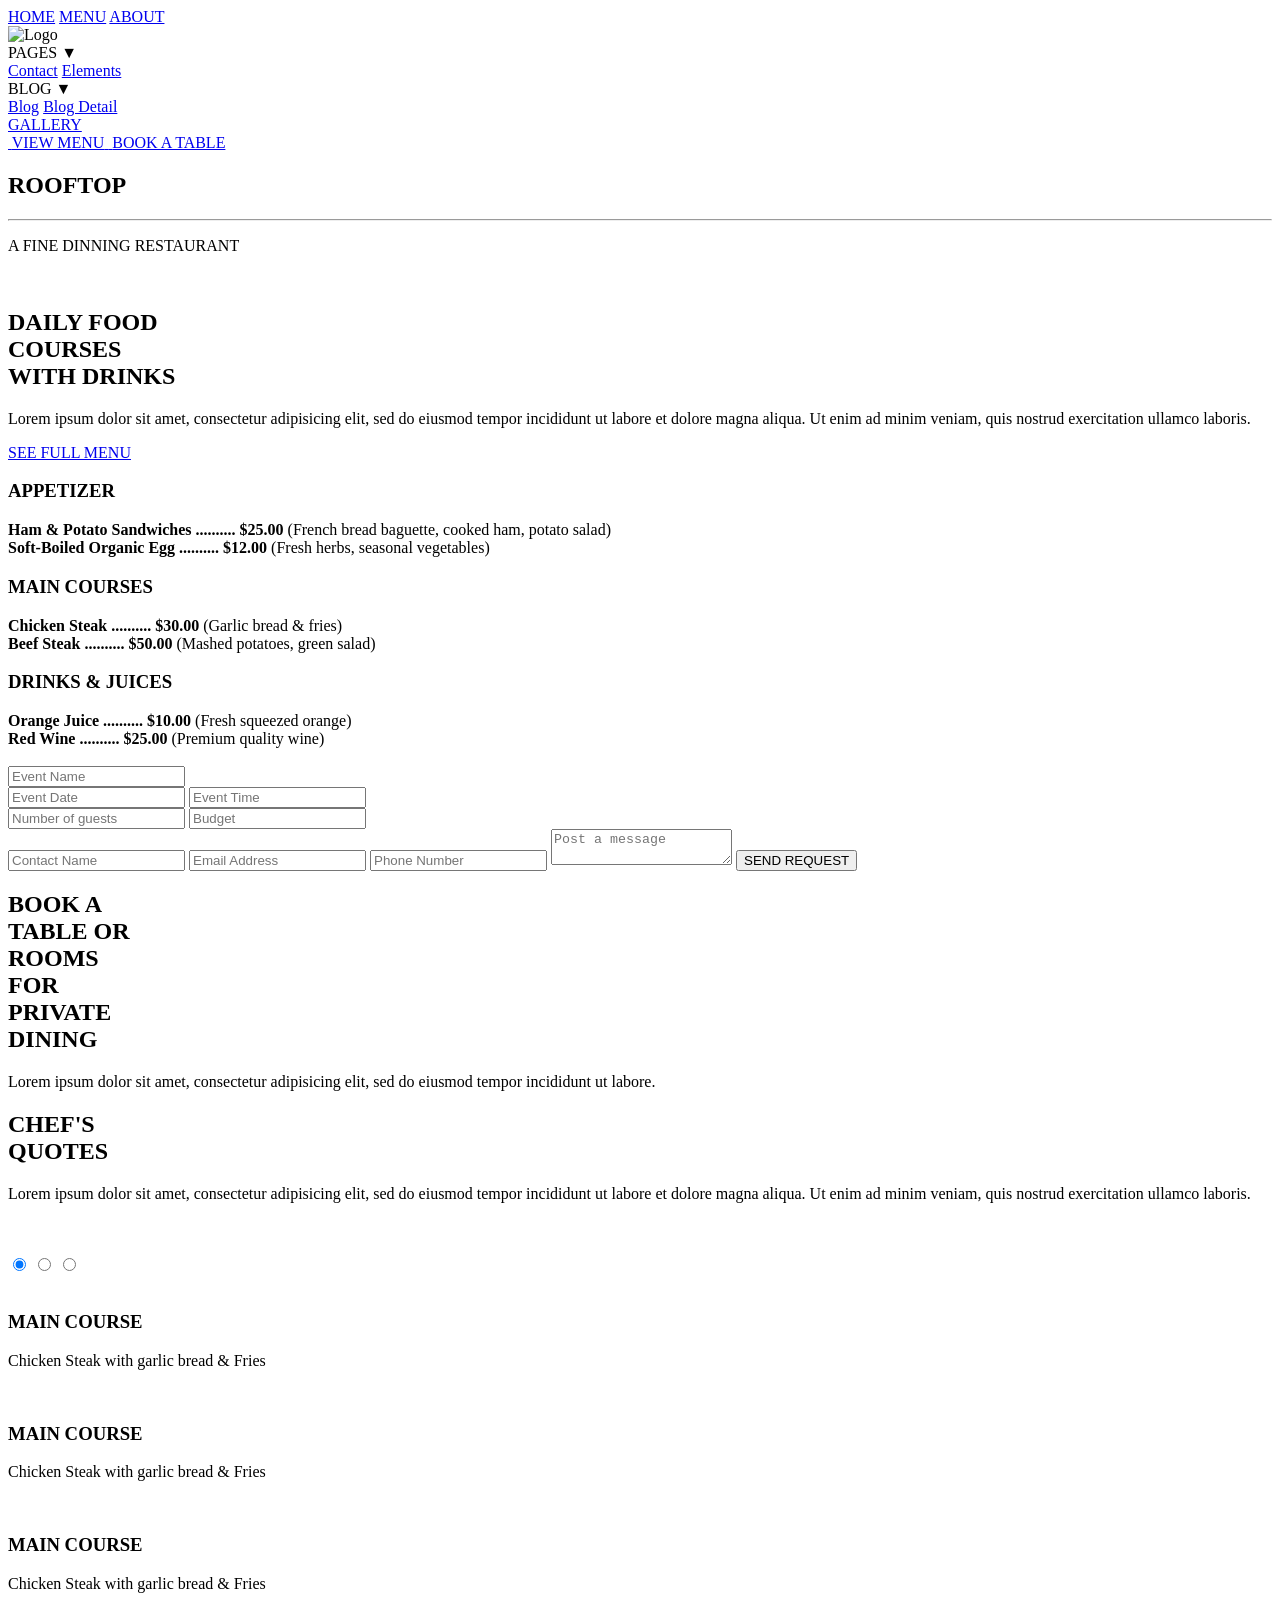
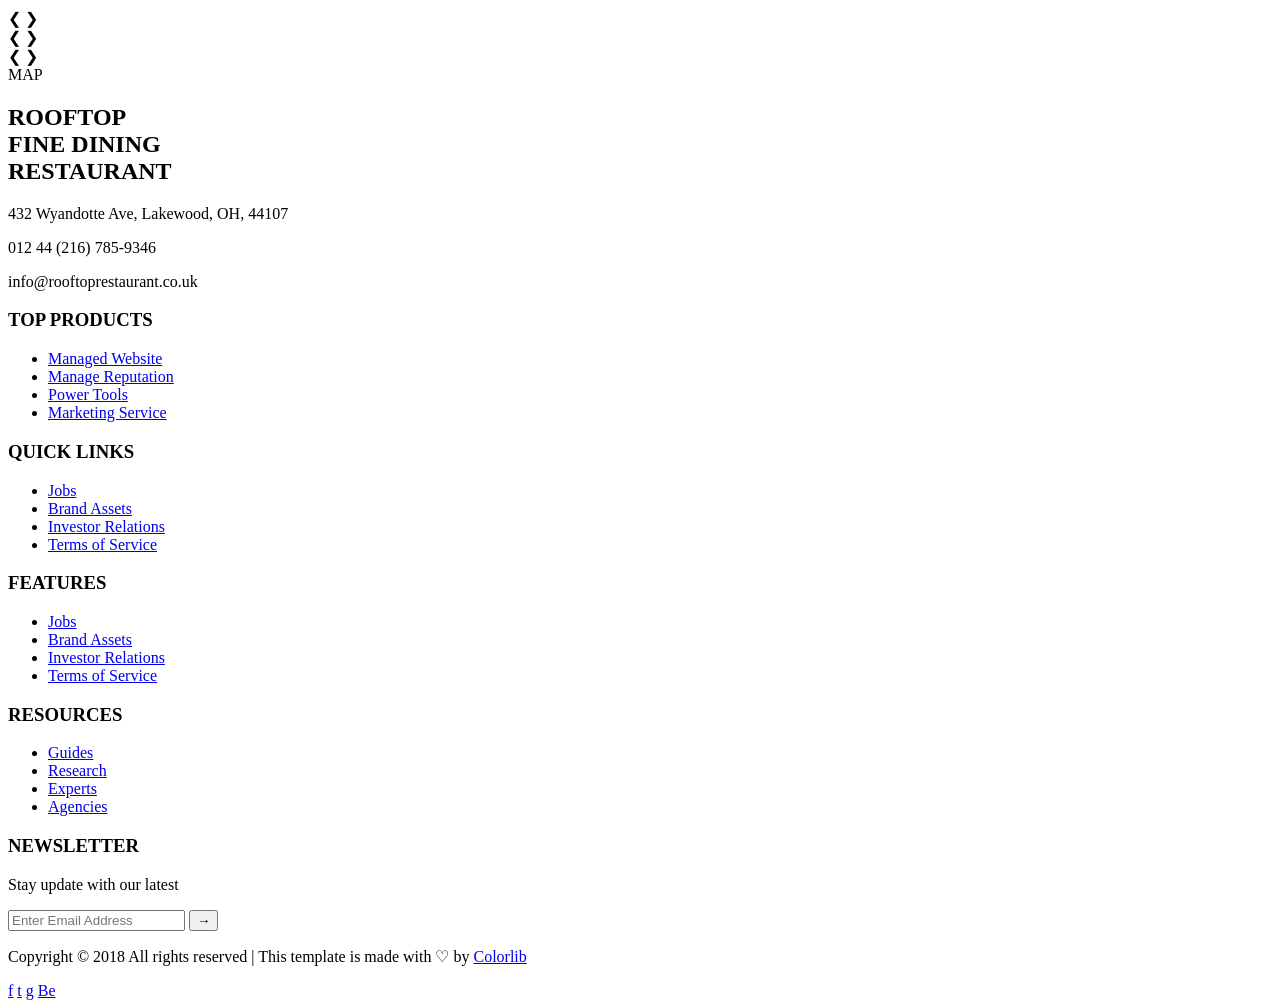
==== index.html @ 0f48161c "Add files via upload" ====
<!DOCTYPE html>
<html lang="pt-br">
<head>
  <meta charset="UTF-8">
  <meta name="viewport" content="width=device-width, initial-scale=1.0">
  <title>Rooftop</title>
  <link rel="stylesheet" href="css/style.css">
</head>

<body>

<header>
  <nav class="navbar">

    <a href="index.html" class="active">HOME</a>
    <a href="menu.html">MENU</a>
    <a href="about.html">ABOUT</a>

    <div class="logo-box">
      <img src="https://preview.colorlib.com/theme/rooftop/img/logo.png" alt="Logo">
    </div>

    <div class="dropdown">
      <a class="dropbtn">PAGES <span class="arrow">▼</span></a>
      <div class="dropdown-content">
        <a href="#">Contact</a>
        <a href="#">Elements</a>
      </div>
    </div>

    <div class="dropdown">
      <a class="dropbtn">BLOG <span class="arrow">▼</span></a>
      <div class="dropdown-content">
        <a href="blog.html">Blog</a>
        <a href="#">Blog Detail</a>
      </div>
    </div>

    <a href="gallery.html">GALLERY</a>

  </nav>
</header>

<!-- BOTÕES LATERAIS -->
<a href="menu.html" class="side-btn left-btn">
  <img src="https://preview.colorlib.com/theme/rooftop/img/view-menu-bg.png" alt="">
  <span>VIEW MENU</span>
</a>

<a href="#book" class="side-btn right-btn">
  <img src="https://preview.colorlib.com/theme/rooftop/img/book-table-bg.png" alt="">
  <span>BOOK A TABLE</span>
</a>

<!-- HERO -->
<section class="hero">
  <h1>ROOFTOP</h1>
  <hr>
  <p>A FINE DINNING RESTAURANT</p>

  <a href="#daily" class="go-down">
    <img src="https://preview.colorlib.com/theme/rooftop/img/go-down.png" alt="">
  </a>
</section>

<!-- DAILY FOOD -->
<section class="split" id="daily">

  <div class="left-side">
    <h2 class="big-title">DAILY FOOD<br>COURSES<br>WITH DRINKS</h2>

    <p class="paragraph">
      Lorem ipsum dolor sit amet, consectetur adipisicing elit,
      sed do eiusmod tempor incididunt ut labore et dolore magna aliqua.
      Ut enim ad minim veniam, quis nostrud exercitation ullamco laboris.
    </p>

    <a href="menu.html" class="btn">SEE FULL MENU</a>
  </div>

  <div class="right-side">

    <div class="menu-block">
      <h3>APPETIZER</h3>

      <div class="menu-item">
        <strong>Ham & Potato Sandwiches .......... $25.00</strong>
        <span>(French bread baguette, cooked ham, potato salad)</span>
      </div>

      <div class="menu-item">
        <strong>Soft-Boiled Organic Egg .......... $12.00</strong>
        <span>(Fresh herbs, seasonal vegetables)</span>
      </div>
    </div>

    <div class="menu-block">
      <h3>MAIN COURSES</h3>

      <div class="menu-item">
        <strong>Chicken Steak .......... $30.00</strong>
        <span>(Garlic bread & fries)</span>
      </div>

      <div class="menu-item">
        <strong>Beef Steak .......... $50.00</strong>
        <span>(Mashed potatoes, green salad)</span>
      </div>
    </div>

    <div class="menu-block">
      <h3>DRINKS & JUICES</h3>

      <div class="menu-item">
        <strong>Orange Juice .......... $10.00</strong>
        <span>(Fresh squeezed orange)</span>
      </div>

      <div class="menu-item">
        <strong>Red Wine .......... $25.00</strong>
        <span>(Premium quality wine)</span>
      </div>
    </div>

  </div>
</section>

<!-- GALLERY -->
<section class="gallery-section">
  <div class="gallery-grid">
    <img src="https://preview.colorlib.com/theme/rooftop/img/gallery/g1.jpg" alt="">
    <img src="https://preview.colorlib.com/theme/rooftop/img/gallery/g2.jpg" alt="">
    <img src="https://preview.colorlib.com/theme/rooftop/img/gallery/g3.jpg" alt="">
    <img src="https://preview.colorlib.com/theme/rooftop/img/gallery/g4.jpg" alt="">
  </div>
</section>

<!-- BOOK TABLE -->
<section class="split" id="book">

  <div class="right-side">
    <form class="booking-form">

      <input type="text" placeholder="Event Name">

      <div class="two-inputs">
        <input type="text" placeholder="Event Date">
        <input type="text" placeholder="Event Time">
      </div>

      <div class="two-inputs">
        <input type="text" placeholder="Number of guests">
        <input type="text" placeholder="Budget">
      </div>

      <input type="text" placeholder="Contact Name">
      <input type="email" placeholder="Email Address">
      <input type="text" placeholder="Phone Number">

      <textarea placeholder="Post a message"></textarea>

      <button type="submit">SEND REQUEST</button>

    </form>
  </div>

  <div class="left-side">
    <h2 class="big-title">BOOK A<br>TABLE OR<br>ROOMS<br>FOR<br>PRIVATE<br>DINING</h2>

    <p class="paragraph">
      Lorem ipsum dolor sit amet, consectetur adipisicing elit, sed do eiusmod tempor incididunt ut labore.
    </p>
  </div>

</section>

<!-- CHEF QUOTES -->
<section class="chef-quotes">

  <div class="quotes-left">
    <h2 class="big-title">CHEF'S<br>QUOTES</h2>

    <p class="paragraph">
      Lorem ipsum dolor sit amet, consectetur adipisicing elit,
      sed do eiusmod tempor incididunt ut labore et dolore magna aliqua.
      Ut enim ad minim veniam, quis nostrud exercitation ullamco laboris.
    </p>

    <img class="signature" src="https://preview.colorlib.com/theme/rooftop/img/signature.png" alt="">
  </div>

  <div class="quotes-right">
    <img src="https://preview.colorlib.com/theme/rooftop/img/chefs-quotes.jpg" alt="">
  </div>

</section>

<!-- CAROUSEL -->
<section class="carousel-section">

  <input type="radio" name="slider" id="slide1" checked>
  <input type="radio" name="slider" id="slide2">
  <input type="radio" name="slider" id="slide3">

  <div class="carousel-wrapper">

    <div class="slides">

      <div class="slide">
        <img src="https://preview.colorlib.com/theme/rooftop/img/slider/slider1.jpg" alt="">
        <div class="slide-text">
          <h3>MAIN COURSE</h3>
          <p>Chicken Steak with garlic bread & Fries</p>
        </div>
      </div>

      <div class="slide">
        <img src="https://preview.colorlib.com/theme/rooftop/img/slider/slider2.jpg" alt="">
        <div class="slide-text">
          <h3>MAIN COURSE</h3>
          <p>Chicken Steak with garlic bread & Fries</p>
        </div>
      </div>

      <div class="slide">
        <img src="https://preview.colorlib.com/theme/rooftop/img/slider/slider3.jpg" alt="">
        <div class="slide-text">
          <h3>MAIN COURSE</h3>
          <p>Chicken Steak with garlic bread & Fries</p>
        </div>
      </div>

    </div>

    <div class="carousel-arrows">

      <div class="arrows arrow1">
        <label for="slide3" class="prev">&#10094;</label>
        <label for="slide2" class="next">&#10095;</label>
      </div>

      <div class="arrows arrow2">
        <label for="slide1" class="prev">&#10094;</label>
        <label for="slide3" class="next">&#10095;</label>
      </div>

      <div class="arrows arrow3">
        <label for="slide2" class="prev">&#10094;</label>
        <label for="slide1" class="next">&#10095;</label>
      </div>

    </div>

  </div>
</section>

<!-- CONTACT -->
<section class="contact-area">

  <div class="map-box">
    MAP
  </div>

  <div class="contact-info">
    <h2>ROOFTOP<br>FINE DINING<br>RESTAURANT</h2>

    <p>432 Wyandotte Ave, Lakewood, OH, 44107</p>
    <p>012 44 (216) 785-9346</p>
    <p>info@rooftoprestaurant.co.uk</p>
  </div>

</section>

<!-- FOOTER ORIGINAL -->
<footer class="footer">
  <div class="footer-container">

    <div class="footer-col">
      <h3>TOP PRODUCTS</h3>
      <ul>
        <li><a href="#">Managed Website</a></li>
        <li><a href="#">Manage Reputation</a></li>
        <li><a href="#">Power Tools</a></li>
        <li><a href="#">Marketing Service</a></li>
      </ul>
    </div>

    <div class="footer-col">
      <h3>QUICK LINKS</h3>
      <ul>
        <li><a href="#">Jobs</a></li>
        <li><a href="#">Brand Assets</a></li>
        <li><a href="#">Investor Relations</a></li>
        <li><a href="#">Terms of Service</a></li>
      </ul>
    </div>

    <div class="footer-col">
      <h3>FEATURES</h3>
      <ul>
        <li><a href="#">Jobs</a></li>
        <li><a href="#">Brand Assets</a></li>
        <li><a href="#">Investor Relations</a></li>
        <li><a href="#">Terms of Service</a></li>
      </ul>
    </div>

    <div class="footer-col">
      <h3>RESOURCES</h3>
      <ul>
        <li><a href="#">Guides</a></li>
        <li><a href="#">Research</a></li>
        <li><a href="#">Experts</a></li>
        <li><a href="#">Agencies</a></li>
      </ul>
    </div>

    <div class="footer-col newsletter">
      <h3>NEWSLETTER</h3>
      <p>Stay update with our latest</p>

      <form class="newsletter-form">
        <input type="email" placeholder="Enter Email Address">
        <button type="submit">→</button>
      </form>
    </div>

  </div>

  <div class="footer-bottom">
    <p>
      Copyright © 2018 All rights reserved | This template is made with ♡ by
      <a href="https://colorlib.com" target="_blank">Colorlib</a>
    </p>

    <div class="footer-social">
      <a href="#">f</a>
      <a href="#">t</a>
      <a href="#">g</a>
      <a href="#">Be</a>
    </div>
  </div>
</footer>

</body>
</html>
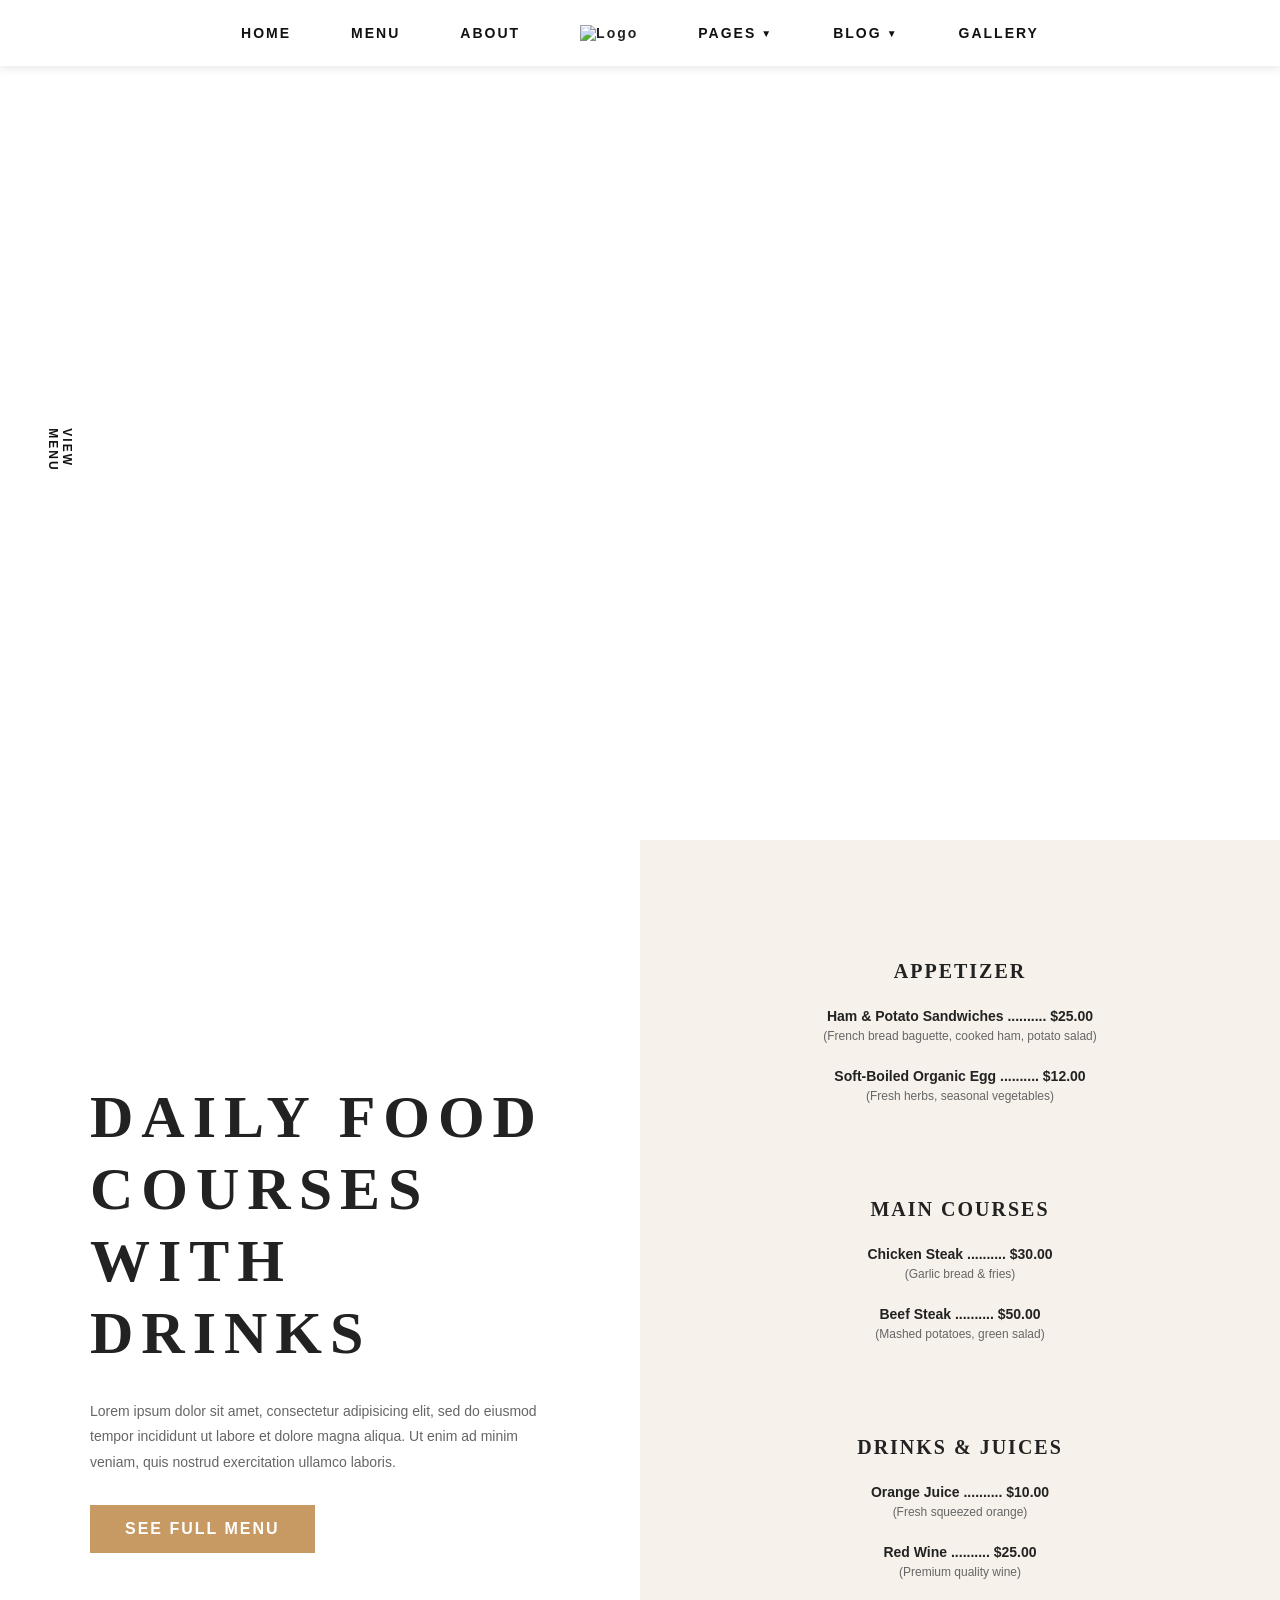
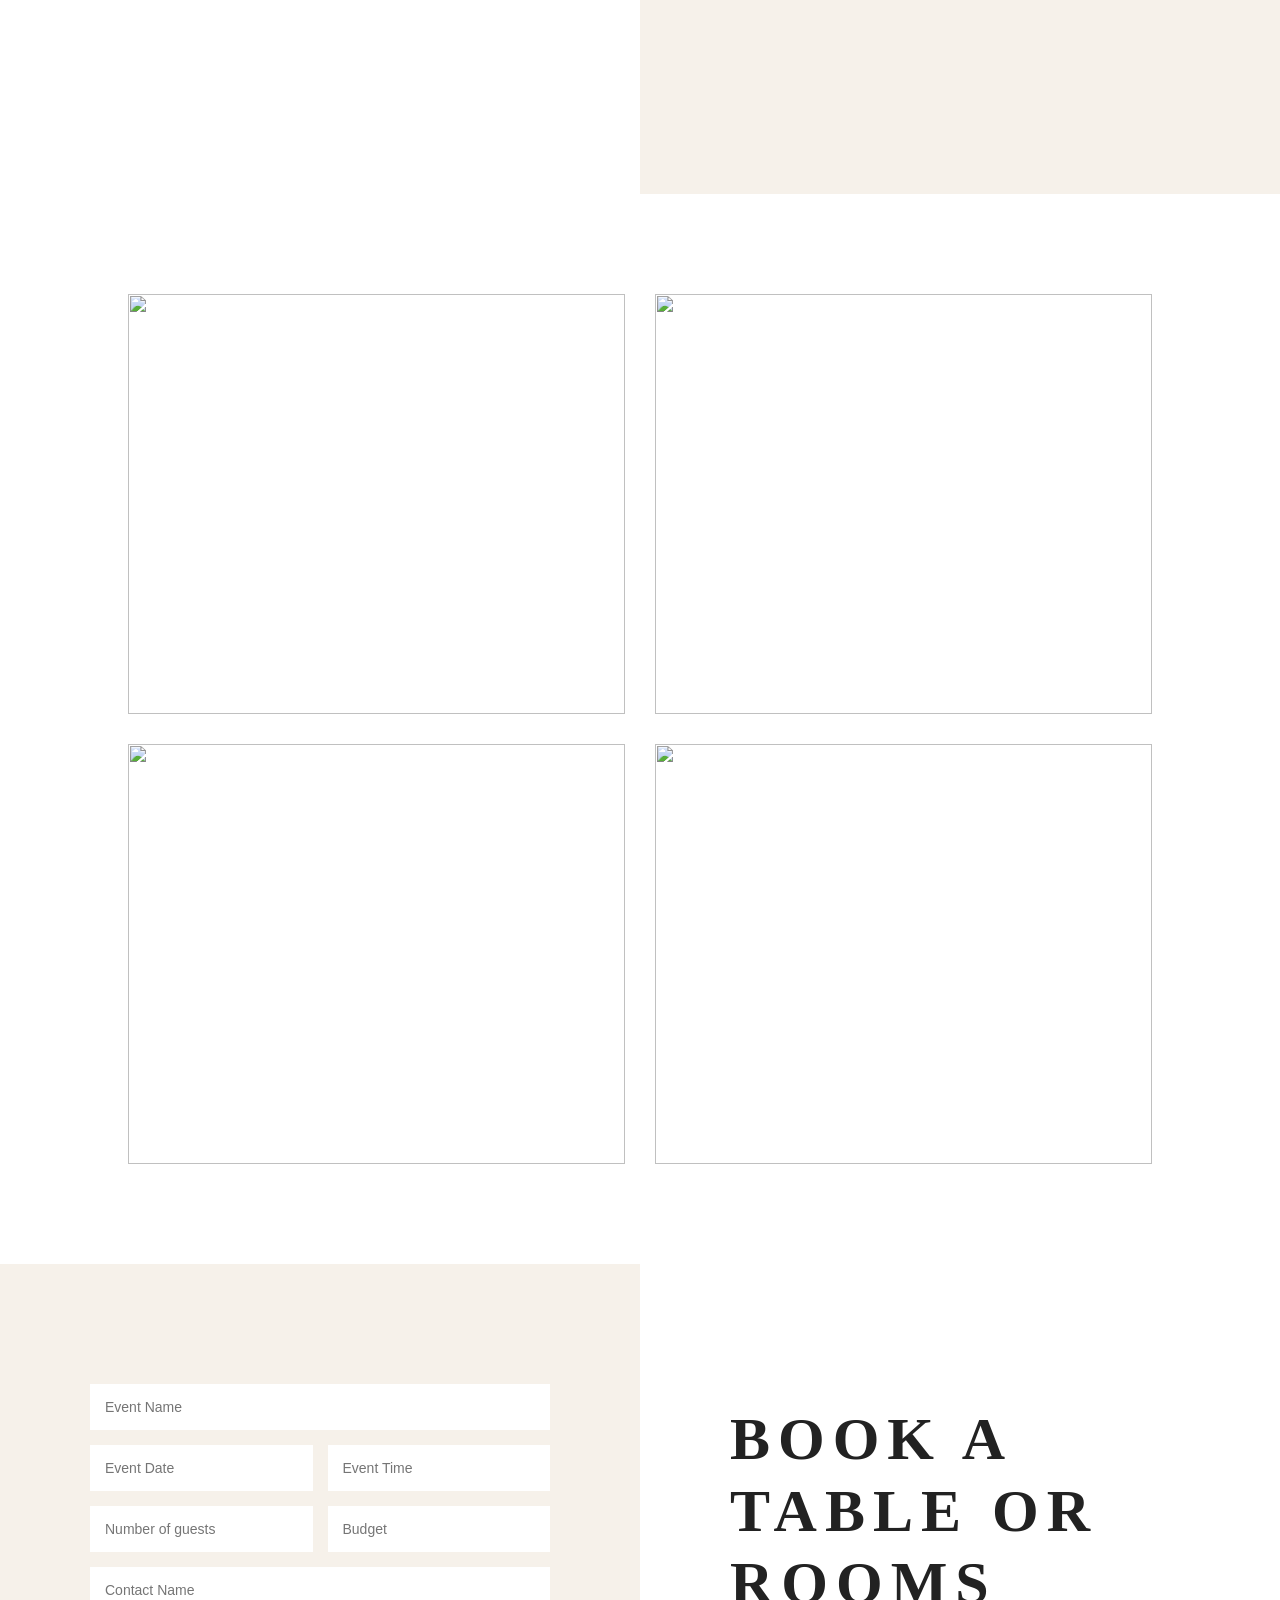
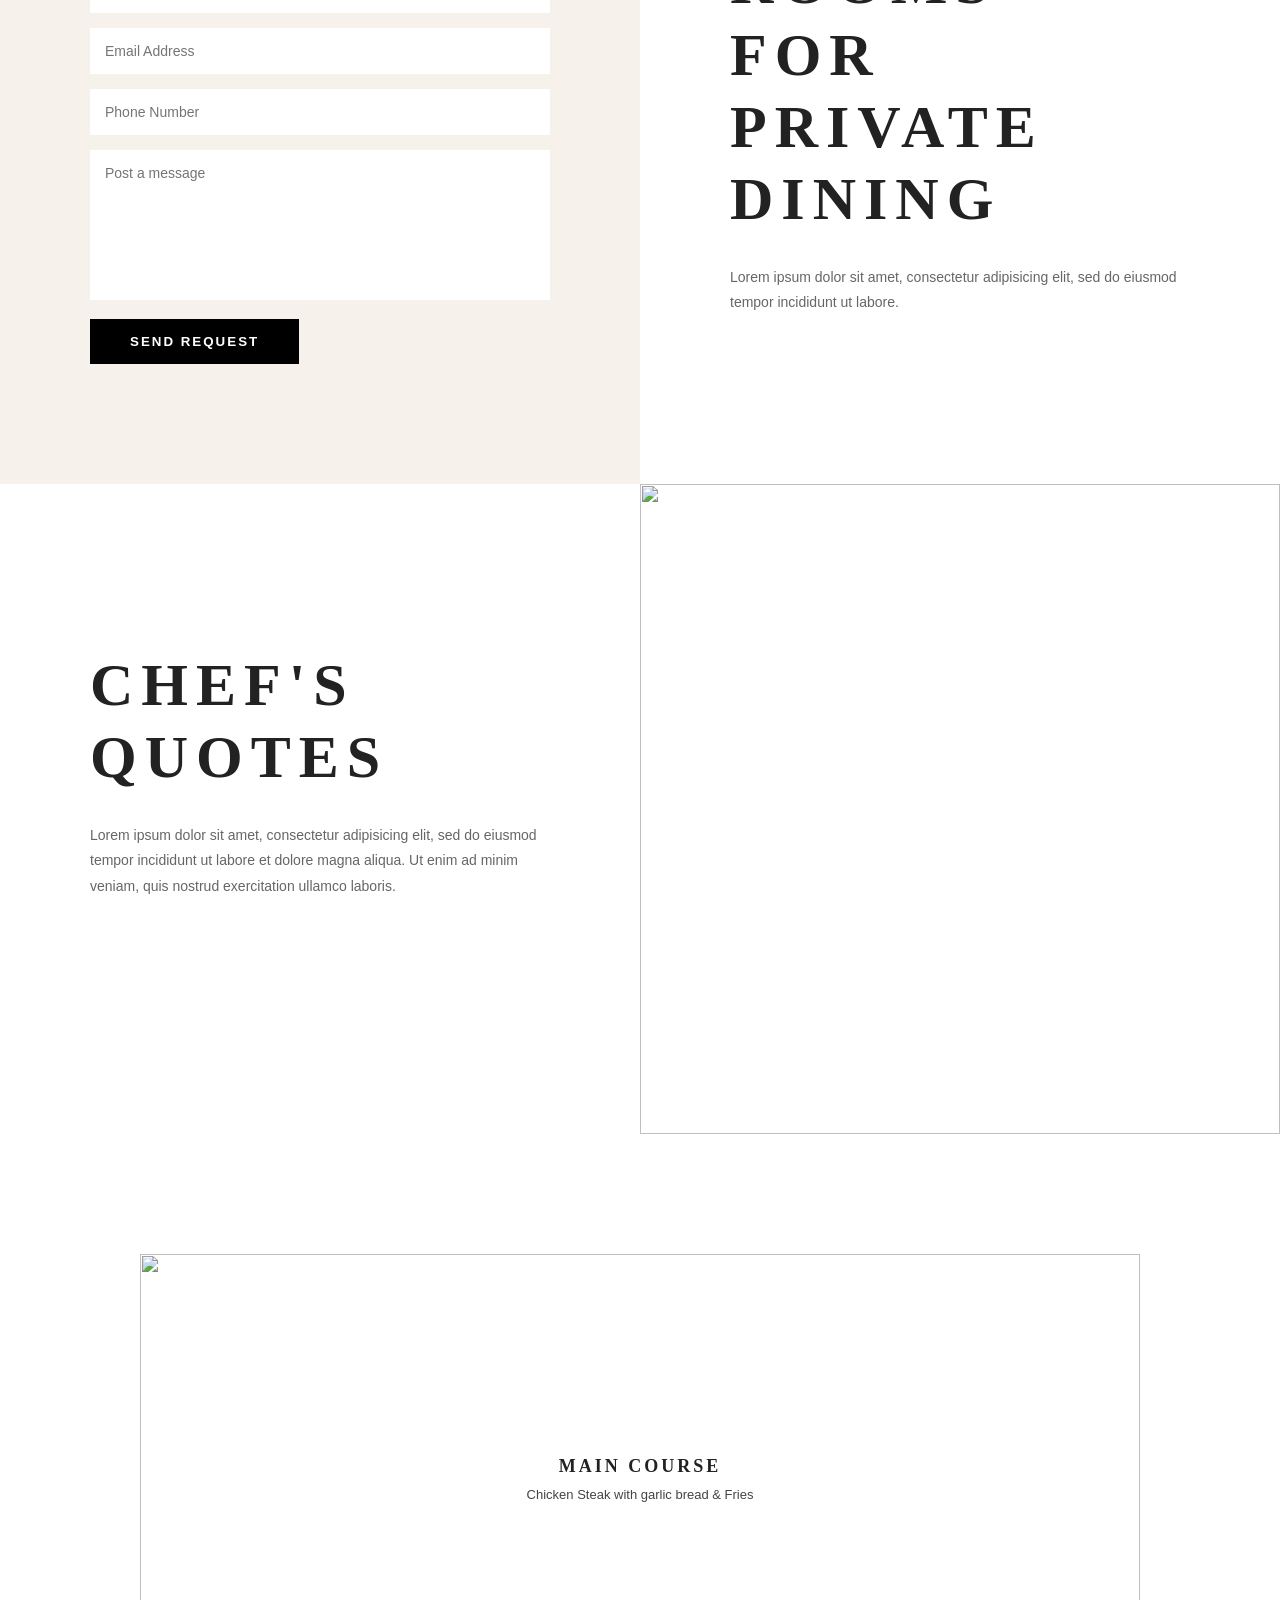
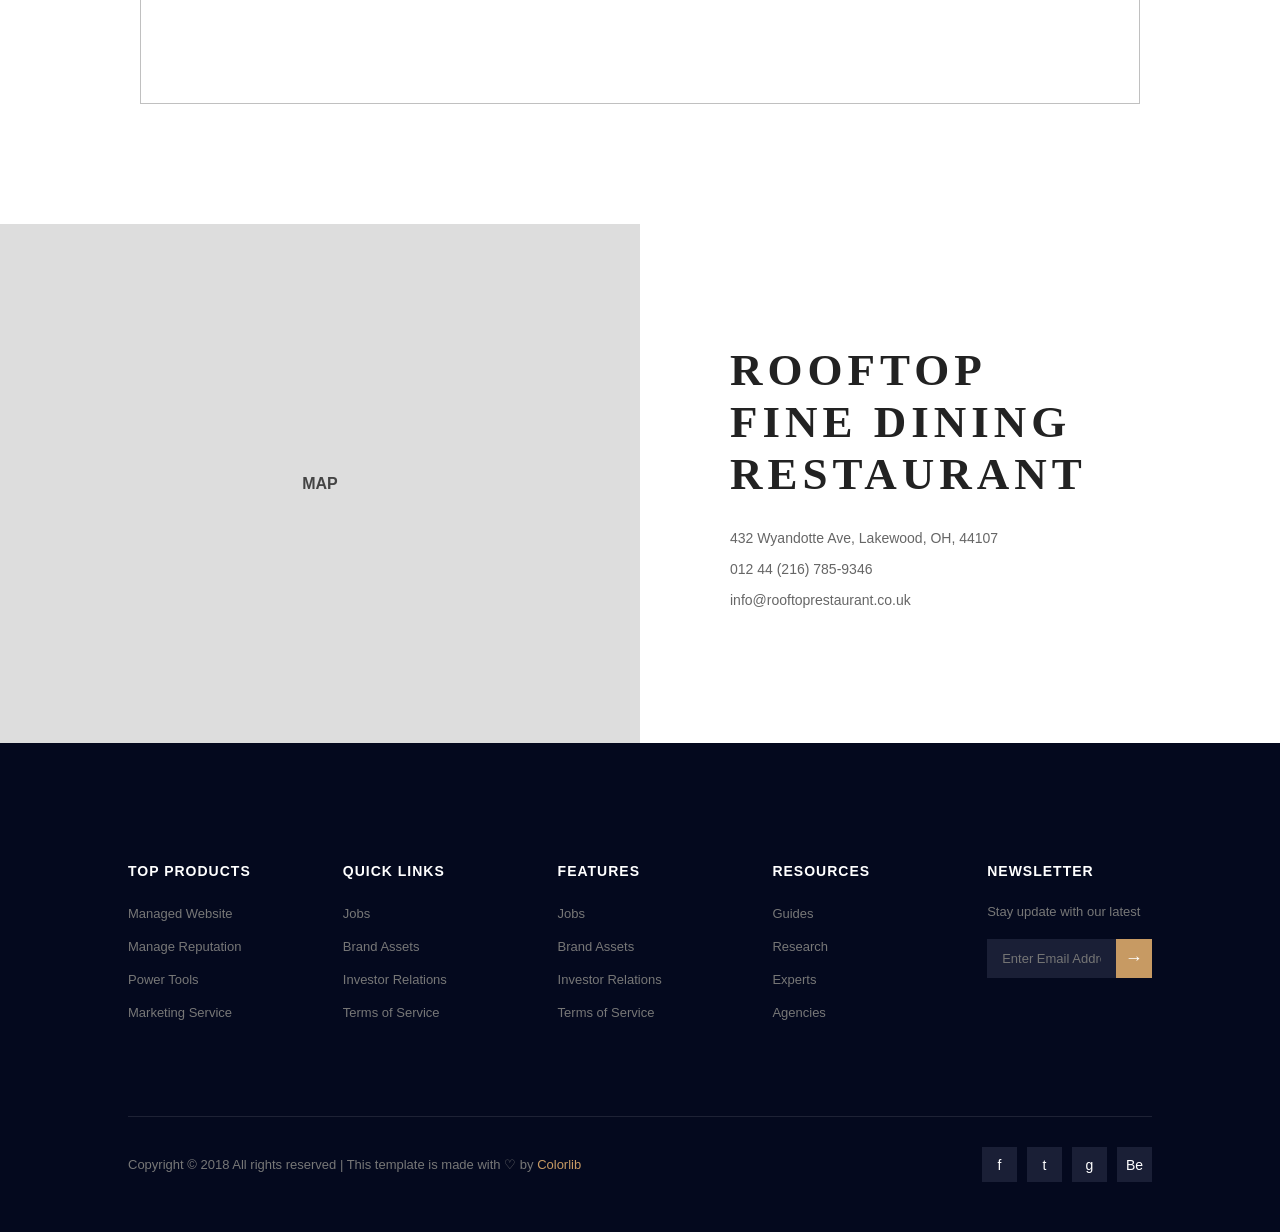
==== commit 35598075: "Update index.html" ====
--- a/index.html
+++ b/index.html
@@ -4,7 +4,7 @@
   <meta charset="UTF-8">
   <meta name="viewport" content="width=device-width, initial-scale=1.0">
   <title>Rooftop</title>
-  <link rel="stylesheet" href="css/style.css">
+  <link rel="stylesheet" href="style.css">
 </head>
 
 <body>
@@ -343,4 +343,4 @@
 </footer>
 
 </body>
-</html>+</html>
--- a/style.css
+++ b/style.css
@@ -0,0 +1,810 @@
+*{
+  margin:0;
+  padding:0;
+  box-sizing:border-box;
+  font-family: Arial, Helvetica, sans-serif;
+}
+
+body{
+  background:#fff;
+  color:#222;
+  padding-top:90px;
+}
+
+/* ================= HEADER ================= */
+header{
+  position:fixed;
+  top:0;
+  left:0;
+  width:100%;
+  background:white;
+  z-index:1000;
+  box-shadow:0 2px 10px rgba(0,0,0,0.1);
+}
+
+.navbar{
+  display:flex;
+  justify-content:center;
+  align-items:center;
+  gap:60px;
+  padding:25px 0;
+  font-weight:bold;
+  letter-spacing:2px;
+  font-size:14px;
+}
+
+.navbar a{
+  text-decoration:none;
+  color:#111;
+  transition:0.3s;
+}
+
+.navbar a:hover{
+  color:#c79a63;
+}
+
+.active{
+  color:#c79a63;
+}
+
+.logo-box img{
+  width:70px;
+}
+
+/* ================= DROPDOWN ================= */
+.dropdown{
+  position:relative;
+}
+
+.dropbtn{
+  cursor:pointer;
+  display:flex;
+  align-items:center;
+  gap:5px;
+  color:#111;
+  text-decoration:none;
+  font-weight:bold;
+  letter-spacing:2px;
+  font-size:14px;
+  transition:0.3s;
+}
+
+.dropbtn:hover{
+  color:#c79a63;
+}
+
+.arrow{
+  font-size:10px;
+}
+
+.dropdown-content{
+  position:absolute;
+  top:40px;
+  left:0;
+  background:white;
+  min-width:170px;
+  box-shadow:0 10px 25px rgba(0,0,0,0.15);
+  padding:15px 0;
+  opacity:0;
+  visibility:hidden;
+  transform:translateY(10px);
+  transition:0.3s;
+  z-index:999;
+}
+
+.dropdown-content a{
+  display:block;
+  padding:12px 20px;
+  color:#111;
+  text-decoration:none;
+  font-weight:500;
+  font-size:14px;
+  transition:0.3s;
+}
+
+.dropdown-content a:hover{
+  background:#f5f5f5;
+  color:#c79a63;
+}
+
+.dropdown:hover .dropdown-content{
+  opacity:1;
+  visibility:visible;
+  transform:translateY(0);
+}
+
+/* ================= HERO HOME ================= */
+.hero{
+  height:85vh;
+  max-height:750px;
+  background-image:url("https://preview.colorlib.com/theme/rooftop/img/header-bg.png");
+  background-size:cover;
+  background-position:center;
+  display:flex;
+  flex-direction:column;
+  justify-content:center;
+  align-items:center;
+  text-align:center;
+  color:white;
+  position:relative;
+  overflow:hidden;
+}
+
+.hero h1{
+  font-size:90px;
+  letter-spacing:15px;
+  font-family:"Times New Roman", serif;
+  animation:fadeDown 1s ease;
+}
+
+.hero hr{
+  width:350px;
+  margin:25px 0;
+  border:0;
+  height:1px;
+  background:rgba(255,255,255,0.5);
+  animation:fadeIn 1.2s ease;
+}
+
+.hero p{
+  letter-spacing:3px;
+  font-size:18px;
+  animation:fadeUp 1.4s ease;
+}
+
+/* ================= BOTÕES LATERAIS ================= */
+.side-btn{
+  position:fixed;
+  top:50%;
+  transform:translateY(-50%);
+  z-index:999;
+  text-decoration:none;
+}
+
+.side-btn img{
+  width:120px;
+  display:block;
+}
+
+.side-btn span{
+  position:absolute;
+  top:50%;
+  left:50%;
+  transform:translate(-50%, -50%);
+  font-weight:bold;
+  font-size:12px;
+  letter-spacing:2px;
+  writing-mode:vertical-rl;
+  text-orientation:mixed;
+}
+
+.left-btn{
+  left:0;
+}
+
+.left-btn span{
+  color:#111;
+}
+
+.right-btn{
+  right:0;
+}
+
+.right-btn span{
+  color:white;
+}
+
+.side-btn:hover{
+  transform:translateY(-50%) scale(1.05);
+  transition:0.3s;
+}
+
+/* ================= GO DOWN ================= */
+.go-down{
+  position:absolute;
+  bottom:35px;
+  left:50%;
+  transform:translateX(-50%);
+  animation:bounce 1.2s infinite;
+}
+
+.go-down img{
+  width:40px;
+}
+
+/* ================= SPLIT SECTION ================= */
+.split{
+  display:grid;
+  grid-template-columns:1fr 1fr;
+  min-height:650px;
+}
+
+.left-side{
+  padding:120px 90px;
+  background:white;
+  display:flex;
+  flex-direction:column;
+  justify-content:center;
+}
+
+.right-side{
+  padding:120px 90px;
+  background:#f6f1ea;
+  display:flex;
+  flex-direction:column;
+  justify-content:center;
+}
+
+.big-title{
+  font-size:60px;
+  letter-spacing:8px;
+  font-family:"Times New Roman", serif;
+  line-height:1.2;
+  margin-bottom:30px;
+}
+
+.paragraph{
+  line-height:1.8;
+  color:#666;
+  max-width:450px;
+  margin-bottom:30px;
+  font-size:14px;
+}
+
+.btn{
+  display:inline-block;
+  background:#c79a63;
+  color:white;
+  text-decoration:none;
+  padding:15px 35px;
+  font-weight:bold;
+  letter-spacing:2px;
+  transition:0.3s;
+  width:fit-content;
+}
+
+.btn:hover{
+  background:#a87d4d;
+}
+
+/* ================= MENU LIST ================= */
+.menu-block{
+  margin-bottom:70px;
+}
+
+.menu-block h3{
+  font-family:"Times New Roman", serif;
+  font-size:20px;
+  letter-spacing:2px;
+  text-align:center;
+  margin-bottom:25px;
+}
+
+.menu-item{
+  margin-bottom:25px;
+  text-align:center;
+}
+
+.menu-item strong{
+  font-size:14px;
+  display:block;
+}
+
+.menu-item span{
+  display:block;
+  font-size:12px;
+  color:#666;
+  margin-top:5px;
+}
+
+/* ================= GALLERY ================= */
+.gallery-section{
+  padding:100px 10%;
+  background:white;
+}
+
+.gallery-grid{
+  display:grid;
+  grid-template-columns:repeat(2, 1fr);
+  gap:30px;
+}
+
+.gallery-grid img{
+  width:100%;
+  height:420px;
+  object-fit:cover;
+  transition:0.5s;
+}
+
+.gallery-grid img:hover{
+  transform:scale(1.05);
+}
+
+/* ================= BOOK FORM ================= */
+.booking-form{
+  width:100%;
+}
+
+.booking-form input,
+.booking-form textarea{
+  width:100%;
+  padding:15px;
+  margin-bottom:15px;
+  border:none;
+  outline:none;
+  font-size:14px;
+}
+
+.booking-form textarea{
+  height:150px;
+  resize:none;
+}
+
+.booking-form .two-inputs{
+  display:flex;
+  gap:15px;
+}
+
+.booking-form button{
+  padding:15px 40px;
+  background:black;
+  color:white;
+  border:none;
+  font-weight:bold;
+  letter-spacing:2px;
+  cursor:pointer;
+  transition:0.3s;
+}
+
+.booking-form button:hover{
+  background:#333;
+}
+
+/* ================= CHEF QUOTES ================= */
+.chef-quotes{
+  display:grid;
+  grid-template-columns:1fr 1fr;
+  min-height:650px;
+}
+
+.quotes-left{
+  padding:120px 90px;
+  background:white;
+  display:flex;
+  flex-direction:column;
+  justify-content:center;
+}
+
+.quotes-right{
+  overflow:hidden;
+}
+
+.quotes-right img{
+  width:100%;
+  height:100%;
+  object-fit:cover;
+  transition:0.5s;
+}
+
+.quotes-right img:hover{
+  transform:scale(1.05);
+}
+
+.signature{
+  margin-top:40px;
+  width:150px;
+}
+
+/* ================= CAROUSEL ================= */
+.carousel-section{
+  padding:120px 0;
+  background:white;
+  display:flex;
+  justify-content:center;
+}
+
+.carousel-wrapper{
+  width:80%;
+  max-width:1000px;
+  position:relative;
+  overflow:hidden;
+}
+
+.carousel-section input{
+  display:none;
+}
+
+.slides{
+  display:flex;
+  width:300%;
+  transition:0.7s;
+}
+
+.slide{
+  width:100%;
+  position:relative;
+}
+
+.slide img{
+  width:100%;
+  height:450px;
+  object-fit:cover;
+  display:block;
+}
+
+.slide-text{
+  position:absolute;
+  top:50%;
+  left:50%;
+  transform:translate(-50%, -50%);
+  background:rgba(255,255,255,0.85);
+  padding:30px 70px;
+  text-align:center;
+}
+
+.slide-text h3{
+  font-family:"Times New Roman", serif;
+  font-size:18px;
+  letter-spacing:3px;
+  margin-bottom:10px;
+}
+
+.slide-text p{
+  font-size:13px;
+  color:#444;
+}
+
+/* movimentação dos slides */
+#slide1:checked ~ .carousel-wrapper .slides{
+  transform:translateX(0%);
+}
+
+#slide2:checked ~ .carousel-wrapper .slides{
+  transform:translateX(-33.333%);
+}
+
+#slide3:checked ~ .carousel-wrapper .slides{
+  transform:translateX(-66.666%);
+}
+
+/* ================= SETAS DO CAROUSEL ================= */
+.carousel-arrows{
+  position:absolute;
+  top:50%;
+  left:0;
+  width:100%;
+  transform:translateY(-50%);
+}
+
+.arrows{
+  display:none;
+  justify-content:space-between;
+  width:100%;
+  padding:0 20px;
+}
+
+.arrows label{
+  font-size:40px;
+  cursor:pointer;
+  color:rgba(255,255,255,0.8);
+  font-weight:bold;
+  user-select:none;
+  transition:0.3s;
+}
+
+.arrows label:hover{
+  color:white;
+  transform:scale(1.2);
+}
+
+#slide1:checked ~ .carousel-wrapper .arrow1{
+  display:flex;
+}
+
+#slide2:checked ~ .carousel-wrapper .arrow2{
+  display:flex;
+}
+
+#slide3:checked ~ .carousel-wrapper .arrow3{
+  display:flex;
+}
+
+/* ================= CONTACT ================= */
+.contact-area{
+  display:grid;
+  grid-template-columns:1fr 1fr;
+  min-height:500px;
+}
+
+.map-box{
+  background:#ddd;
+  display:flex;
+  justify-content:center;
+  align-items:center;
+  font-weight:bold;
+  color:#444;
+}
+
+.contact-info{
+  padding:120px 90px;
+  background:white;
+  display:flex;
+  flex-direction:column;
+  justify-content:center;
+}
+
+.contact-info h2{
+  font-family:"Times New Roman", serif;
+  font-size:45px;
+  letter-spacing:5px;
+  margin-bottom:30px;
+}
+
+.contact-info p{
+  color:#666;
+  margin-bottom:15px;
+  font-size:14px;
+}
+
+/* ================= PAGE HERO (MENU, ABOUT, BLOG, GALLERY) ================= */
+.page-hero{
+  height:50vh;
+  max-height:450px;
+  background-image:url("https://preview.colorlib.com/theme/rooftop/img/header-bg.png");
+  background-size:cover;
+  background-position:center;
+  display:flex;
+  justify-content:center;
+  align-items:center;
+  text-align:center;
+  position:relative;
+}
+
+.page-hero::after{
+  content:"";
+  position:absolute;
+  top:0;
+  left:0;
+  width:100%;
+  height:100%;
+  background:rgba(0,0,0,0.3);
+}
+
+.page-hero-content{
+  position:relative;
+  z-index:2;
+  color:white;
+}
+
+.page-hero-content h1{
+  font-family:"Times New Roman", serif;
+  font-size:55px;
+  letter-spacing:8px;
+  animation:fadeDown 1s ease;
+}
+
+.page-hero-content hr{
+  width:250px;
+  margin:20px auto;
+  border:0;
+  height:1px;
+  background:rgba(255,255,255,0.5);
+}
+
+.page-hero-content p{
+  font-size:14px;
+  letter-spacing:2px;
+  color:white;
+}
+
+/* ================= MENU PAGE EXTRA ================= */
+.menu-page{
+  margin-top:-80px;
+}
+
+/* ================= FOOTER (IGUAL ORIGINAL) ================= */
+.footer{
+  background:#04091e;
+  padding:120px 10% 50px;
+  color:white;
+}
+
+.footer-container{
+  display:grid;
+  grid-template-columns:repeat(5, 1fr);
+  gap:50px;
+  margin-bottom:80px;
+}
+
+.footer-col h3{
+  font-size:14px;
+  font-weight:bold;
+  letter-spacing:1px;
+  margin-bottom:25px;
+}
+
+.footer-col ul{
+  list-style:none;
+}
+
+.footer-col ul li{
+  margin-bottom:15px;
+}
+
+.footer-col ul li a{
+  text-decoration:none;
+  color:#777;
+  font-size:13px;
+  transition:0.3s;
+}
+
+.footer-col ul li a:hover{
+  color:#c79a63;
+}
+
+.newsletter p{
+  font-size:13px;
+  color:#777;
+  margin-bottom:20px;
+}
+
+.newsletter-form{
+  display:flex;
+  width:100%;
+  max-width:280px;
+}
+
+.newsletter-form input{
+  width:100%;
+  padding:12px 15px;
+  border:none;
+  outline:none;
+  background:#1a1f36;
+  color:white;
+  font-size:13px;
+}
+
+.newsletter-form button{
+  width:50px;
+  border:none;
+  background:#c79a63;
+  color:white;
+  font-size:18px;
+  cursor:pointer;
+  transition:0.3s;
+}
+
+.newsletter-form button:hover{
+  background:#a87d4d;
+}
+
+/* ================= FOOTER BOTTOM ================= */
+.footer-bottom{
+  display:flex;
+  justify-content:space-between;
+  align-items:center;
+  border-top:1px solid rgba(255,255,255,0.1);
+  padding-top:30px;
+  flex-wrap:wrap;
+  gap:20px;
+}
+
+.footer-bottom p{
+  font-size:13px;
+  color:#777;
+}
+
+.footer-bottom p a{
+  color:#c79a63;
+  text-decoration:none;
+}
+
+.footer-social{
+  display:flex;
+  gap:10px;
+}
+
+.footer-social a{
+  width:35px;
+  height:35px;
+  background:#1a1f36;
+  display:flex;
+  justify-content:center;
+  align-items:center;
+  text-decoration:none;
+  color:white;
+  font-size:14px;
+  transition:0.3s;
+}
+
+.footer-social a:hover{
+  background:#c79a63;
+}
+
+/* ================= ANIMAÇÕES ================= */
+@keyframes fadeDown{
+  from{opacity:0; transform:translateY(-50px);}
+  to{opacity:1; transform:translateY(0);}
+}
+
+@keyframes fadeUp{
+  from{opacity:0; transform:translateY(50px);}
+  to{opacity:1; transform:translateY(0);}
+}
+
+@keyframes fadeIn{
+  from{opacity:0;}
+  to{opacity:1;}
+}
+
+@keyframes bounce{
+  0%,100%{ transform:translate(-50%, 0); }
+  50%{ transform:translate(-50%, 15px); }
+}
+
+/* ================= RESPONSIVO ================= */
+@media(max-width:1000px){
+
+  .navbar{
+    flex-wrap:wrap;
+    gap:20px;
+  }
+
+  .hero h1{
+    font-size:60px;
+  }
+
+  .split{
+    grid-template-columns:1fr;
+  }
+
+  .gallery-grid{
+    grid-template-columns:1fr;
+  }
+
+  .chef-quotes{
+    grid-template-columns:1fr;
+  }
+
+  .contact-area{
+    grid-template-columns:1fr;
+  }
+
+  .side-btn{
+    display:none;
+  }
+
+  .left-side,
+  .right-side,
+  .quotes-left,
+  .contact-info{
+    padding:70px 30px;
+  }
+
+  .slide img{
+    height:300px;
+  }
+
+  .carousel-wrapper{
+    width:95%;
+  }
+
+  .slide-text{
+    padding:20px 30px;
+  }
+
+  .footer-container{
+    grid-template-columns:repeat(2, 1fr);
+  }
+}
+
+@media(max-width:600px){
+  .footer-container{
+    grid-template-columns:1fr;
+  }
+
+  .footer-bottom{
+    flex-direction:column;
+    text-align:center;
+  }
+}
